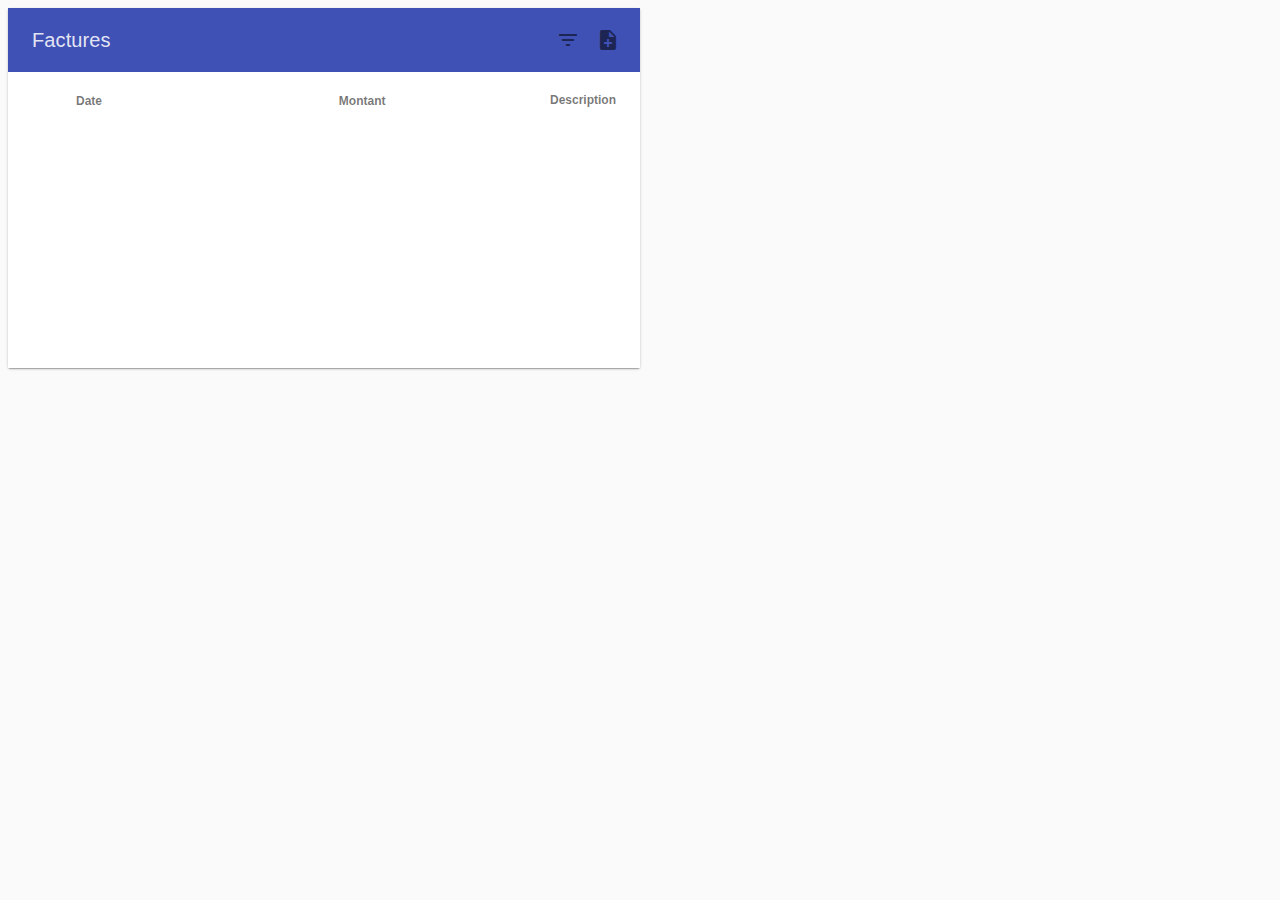
==== index.html @ da125765 "resize for modile tab" ====
<!doctype html>
<html >
  <head>
    <meta charset="UTF-8">
    <meta name="viewport" content="width=device-width, initial-scale=1">
    <title>Suivi chantier</title>
    <link rel="stylesheet" href="vendor/css/angular-material.min.css">
    <link rel="stylesheet" href="vendor/css/angular-csp.css">
    <link rel="stylesheet" href="vendor/css/md-data-table.min.css">
    <link href="https://fonts.googleapis.com/icon?family=Material+Icons" rel="stylesheet">
    <link rel="stylesheet" href="css/main.css">
  </head>
  <body ng-app="myApp" ng-cloak>
    <md-content style="height: 100%;" ng-controller="MainCtrl">
      <div layout-gt-sm="row" layout="column" style="height: 100%;">
        <md-card flex="40" flex-xs="100" style="height: (100% - 15px);">
          <add-facture ng-show="facturesComponent == 'form'" flex
                       factures-component="facturesComponent"
                       edited-item="editedItem"
                       list-factures="listFactures"></add-facture>
          <factures-table ng-show="facturesComponent == 'table'" flex
                          style="height: 100%;"
                          factures-component="facturesComponent"
                          edited-item="editedItem"
                          list-factures="listFactures"></factures-table>
        </md-card>
        <div flex="20">
        </div>
        <!-- <md-card ng-include="'components/lots/view.html'" flex="40" style="height: (100% - 15px);"></md-card> -->
      </div>
    </md-content>
    <script src="vendor/js/lodash.min.js"></script>
    <script src="vendor/js/angular.min.js"></script>
    <script src="vendor/js/angular-route.min.js"></script>
    <script src="vendor/js/angular-aria.min.js"></script>
    <script src="vendor/js/angular-animate.min.js"></script>
    <script src="vendor/js/angular-messages.min.js"></script>
    <script src="vendor/js/angular-material.min.js"></script>
    <script src="vendor/js/md-data-table.min.js"></script>
    <script src="vendor/js/angular-indexed-db.min.js"></script>
    <script src="app.js"></script>
    <script src="components/factures/controller.js"></script>
    <script src="components/addFacture/controller.js"></script>
  </body>
</html>
---- vendor/css/angular-csp.css ----
/* Include this file in your html if you are using the CSP mode. */

@charset "UTF-8";

[ng\:cloak],
[ng-cloak],
[data-ng-cloak],
[x-ng-cloak],
.ng-cloak,
.x-ng-cloak,
.ng-hide:not(.ng-hide-animate) {
  display: none !important;
}

ng\:form {
  display: block;
}

.ng-animate-shim {
  visibility:hidden;
}

.ng-anchor {
  position:absolute;
}
---- vendor/css/md-data-table.min.css ----
md-backdrop.md-edit-dialog-backdrop{z-index:80}md-edit-dialog{display:-webkit-flex;display:-ms-flexbox;display:flex;-webkit-flex-direction:column;-ms-flex-direction:column;flex-direction:column;position:fixed;z-index:81;background-color:#f9f9f9;border-radius:2px;cursor:default}md-edit-dialog>.md-content{padding:16px 24px 0}md-edit-dialog>.md-content .md-title{color:rgba(0,0,0,.87);margin-bottom:8px}md-edit-dialog>.md-content md-input-container{margin:0;font-size:13px}md-edit-dialog>.md-content md-input-container input{float:none}md-edit-dialog>.md-content md-input-container .md-errors-spacer{min-height:auto;min-width:auto;color:rgba(0,0,0,.54)}md-edit-dialog>.md-content md-input-container .md-errors-spacer .md-char-counter{padding:5px 2px 5px 0}md-edit-dialog>.md-content md-input-container [ng-message]{padding:5px 0 5px 2px}md-edit-dialog>.md-actions{margin:0 16px 8px}md-edit-dialog>.md-actions .md-button{margin:0;min-width:initial}md-edit-dialog>.md-actions .md-button+.md-button{margin-left:8px}.md-table-pagination{display:-webkit-flex;display:-ms-flexbox;display:flex;-webkit-align-items:center;-ms-flex-align:center;align-items:center;-webkit-justify-content:flex-end;-ms-flex-pack:end;justify-content:flex-end;-webkit-flex-wrap:wrap-reverse;-ms-flex-wrap:wrap-reverse;flex-wrap:wrap-reverse;box-sizing:border-box;padding:0 24px;font-size:12px;color:rgba(0,0,0,.54);border-top:1px rgba(0,0,0,.12) solid}.md-table-pagination md-select{-webkit-justify-content:flex-end;-ms-flex-pack:end;justify-content:flex-end;min-width:64px}.md-table-pagination md-select:not([disabled]):focus .md-select-value{color:rgba(0,0,0,.54)}.md-table-pagination md-select .md-select-value{-webkit-flex:0 0 auto;-ms-flex:0 0 auto;flex:0 0 auto}.md-table-pagination md-select .md-select-value span.md-select-icon{-webkit-justify-content:center;-ms-flex-pack:center;justify-content:center;text-align:center;margin-right:-6px!important}.md-table-pagination md-select .md-select-value span.md-select-icon:after{top:initial;-webkit-transform:scaleY(0.5) scaleX(1);transform:scaleY(0.5) scaleX(1)}.md-table-pagination>*{display:-webkit-flex;display:-ms-flexbox;display:flex;-webkit-align-items:center;-ms-flex-align:center;align-items:center;height:56px}.md-table-pagination>.buttons:not(:first-child),.md-table-pagination>.limit-select:not(:first-child){margin-left:32px}.md-table-pagination>.buttons{margin-right:-16px}.md-table-pagination>.buttons>.md-button.md-icon-button{margin:0}.md-table-pagination>.buttons>.label+.md-button.md-icon-button{margin-left:20px}md-select.md-table-select{margin:0}md-select.md-table-select>.md-select-value{padding:0;min-width:0;min-height:24px;border-bottom:0!important}md-select.md-table-select>.md-select-value>span{display:block;height:auto;-webkit-transform:none!important;transform:none!important}md-select.md-table-select>.md-select-value>span>.md-text{display:inherit;height:inherit;-webkit-transform:inherit;transform:inherit}md-select.md-table-select>.md-select-value>span.md-select-icon{display:-webkit-flex;display:-ms-flexbox;display:flex;-webkit-align-items:center;-ms-flex-align:center;align-items:center;height:24px;margin:0}md-select.md-table-select>.md-select-value>span.md-select-icon:after{top:initial}.md-select-menu-container.md-pagination-select,.md-select-menu-container.md-table-select{margin-left:-2px;border-radius:2px}.md-select-menu-container.md-pagination-select md-content,.md-select-menu-container.md-pagination-select md-select-menu,.md-select-menu-container.md-table-select md-content,.md-select-menu-container.md-table-select md-select-menu{border-radius:inherit}.md-select-menu-container.md-pagination-select md-content,.md-select-menu-container.md-table-select md-content{padding:0}.md-select-menu-container.md-table-select .md-text{font-size:13px}.md-select-menu-container.md-pagination-select .md-text{font-size:12px}md-toolbar.md-table-toolbar{box-shadow:none}md-toolbar.md-table-toolbar.md-default-theme:not(.md-menu-toolbar).md-default,md-toolbar.md-table-toolbar:not(.md-menu-toolbar).md-default{background-color:#fff;color:rgba(0,0,0,.87)}md-toolbar.md-table-toolbar.md-default-theme:not(.md-menu-toolbar).md-default .md-button,md-toolbar.md-table-toolbar:not(.md-menu-toolbar).md-default .md-button{color:rgba(0,0,0,.87)}@media only screen and (max-width:959px) and (min-width:0) and (orientation:landscape){md-toolbar.md-table-toolbar .md-toolbar-tools{height:64px;max-height:initial}}md-toolbar.md-table-toolbar .md-toolbar-tools{padding:0 24px}md-toolbar.md-table-toolbar .md-toolbar-tools md-icon{color:rgba(0,0,0,.54)}md-toolbar.md-table-toolbar .md-toolbar-tools>.md-button.md-icon-button{margin:0}md-toolbar.md-table-toolbar .md-toolbar-tools>.md-button.md-icon-button:first-child{margin-left:-12px}md-toolbar.md-table-toolbar .md-toolbar-tools>.md-button.md-icon-button:last-child{margin-right:-12px}md-card>md-table-container:first-child,md-card>md-toolbar.md-table-toolbar:first-child{border-top-left-radius:2px;border-top-right-radius:2px}md-card>md-table-container:last-child,md-card>md-toolbar.md-table-toolbar:last-child{border-bottom-left-radius:2px;border-bottom-right-radius:2px}md-table-container{display:block;max-width:100%;overflow-x:auto;-webkit-overflow-scrolling:touch}table.md-table{width:100%;border-spacing:0;overflow:hidden}table.md-table thead.md-head>tr.md-row{height:56px}table.md-table tbody.md-body>tr.md-row,table.md-table tfoot.md-foot>tr.md-row{height:48px}table.md-table thead.md-head+.md-table-progress md-progress-linear{top:-3px}table.md-table .md-table-progress th{padding:0}table.md-table .md-table-progress th md-progress-linear{height:0;transition:opacity 1s}table.md-table .md-table-progress th md-progress-linear.ng-hide{opacity:0}table.md-table .md-table-progress th md-progress-linear>.md-container{height:3px;top:0;transition:none}table.md-table .md-table-progress th md-progress-linear>.md-container>.md-bar{height:3px}table.md-table th.md-column{color:rgba(0,0,0,.54);font-size:12px;font-weight:700;white-space:nowrap}table.md-table th.md-column.md-sort{cursor:pointer}table.md-table th.md-column md-icon{height:16px;width:16px;font-size:16px!important;line-height:16px!important}table.md-table th.md-column md-icon.md-sort-icon{color:rgba(0,0,0,.26);opacity:0;transition:-webkit-transform .25s,opacity .25s;transition:transform .25s,opacity .25s}table.md-table th.md-column md-icon.md-sort-icon.md-asc{-webkit-transform:rotate(0deg);transform:rotate(0deg)}table.md-table th.md-column md-icon.md-sort-icon.md-desc{-webkit-transform:rotate(180deg);transform:rotate(180deg)}table.md-table th.md-column md-icon:not(:first-child){margin-left:8px}table.md-table th.md-column md-icon:not(:last-child){margin-right:8px}table.md-table th.md-column.md-active,table.md-table th.md-column.md-active md-icon{color:rgba(0,0,0,.87)}table.md-table th.md-column.md-active md-icon.md-sort-icon,table.md-table th.md-column:hover md-icon.md-sort-icon{opacity:1}table.md-table tr.md-row[data-ng-repeat].ng-leave,table.md-table tr.md-row[ng-repeat].ng-leave,table.md-table tr.md-row[ng\:repeat].ng-leave,table.md-table tr.md-row[x-ng-repeat].ng-leave{display:none}table.md-table.md-row-select tbody.md-body>tr.md-row{transition:background-color .2s}table.md-table.md-row-select tbody.md-body>tr.md-row:not([disabled]):hover{background-color:#eee!important}table.md-table.md-row-select tbody.md-body>tr.md-row.md-selected{background-color:#f5f5f5}table.md-table.md-row-select td.md-cell:first-child,table.md-table.md-row-select th.md-column:first-child{width:20px;padding:0 0 0 24px}table.md-table.md-row-select td.md-cell:nth-child(2),table.md-table.md-row-select th.md-column:nth-child(2){padding:0 24px}table.md-table.md-row-select td.md-cell:nth-child(n+3):nth-last-child(n+2),table.md-table.md-row-select th.md-column:nth-child(n+3):nth-last-child(n+2){padding:0 56px 0 0}table.md-table:not(.md-row-select) td.md-cell:first-child,table.md-table:not(.md-row-select) th.md-column:first-child{padding:0 24px}table.md-table:not(.md-row-select) td.md-cell:nth-child(n+2):nth-last-child(n+2),table.md-table:not(.md-row-select) th.md-column:nth-child(n+2):nth-last-child(n+2){padding:0 56px 0 0}table.md-table td.md-cell,table.md-table th.md-column{vertical-align:middle;text-align:left}table.md-table td.md-cell>*,table.md-table th.md-column>*{vertical-align:middle}table.md-table td.md-cell:last-child,table.md-table th.md-column:last-child{padding:0 24px 0 0}table.md-table td.md-cell.md-clickable,table.md-table th.md-column.md-clickable{cursor:pointer}table.md-table td.md-cell.md-clickable:focus,table.md-table th.md-column.md-clickable:focus{outline:0}table.md-table td.md-cell.md-numeric,table.md-table th.md-column.md-numeric{text-align:right}table.md-table td.md-cell md-checkbox,table.md-table th.md-column md-checkbox{margin:0;width:20px}table.md-table td.md-cell{color:rgba(0,0,0,.87);font-size:13px;border-top:1px rgba(0,0,0,.12) solid}table.md-table td.md-cell.md-numeric md-select{-webkit-justify-content:flex-end;-ms-flex-pack:end;justify-content:flex-end}table.md-table td.md-cell.md-numeric md-select .md-select-value{-webkit-flex:0 0 auto;-ms-flex:0 0 auto;flex:0 0 auto}table.md-table td.md-cell.md-placeholder{color:rgba(0,0,0,.26)}table.md-table td.md-cell md-select>.md-select-value>span.md-select-icon{-webkit-justify-content:flex-end;-ms-flex-pack:end;justify-content:flex-end;color:rgba(0,0,0,.54);width:18px;text-align:right}table.md-table td.md-cell md-select>.md-select-value>span.md-select-icon:after{-webkit-transform:scaleY(0.4) scaleX(0.8);transform:scaleY(0.4) scaleX(0.8)}
---- css/main.css ----
.md-input-lightweight {
  border: none;
  outline: none;
  background-color: transparent;
}
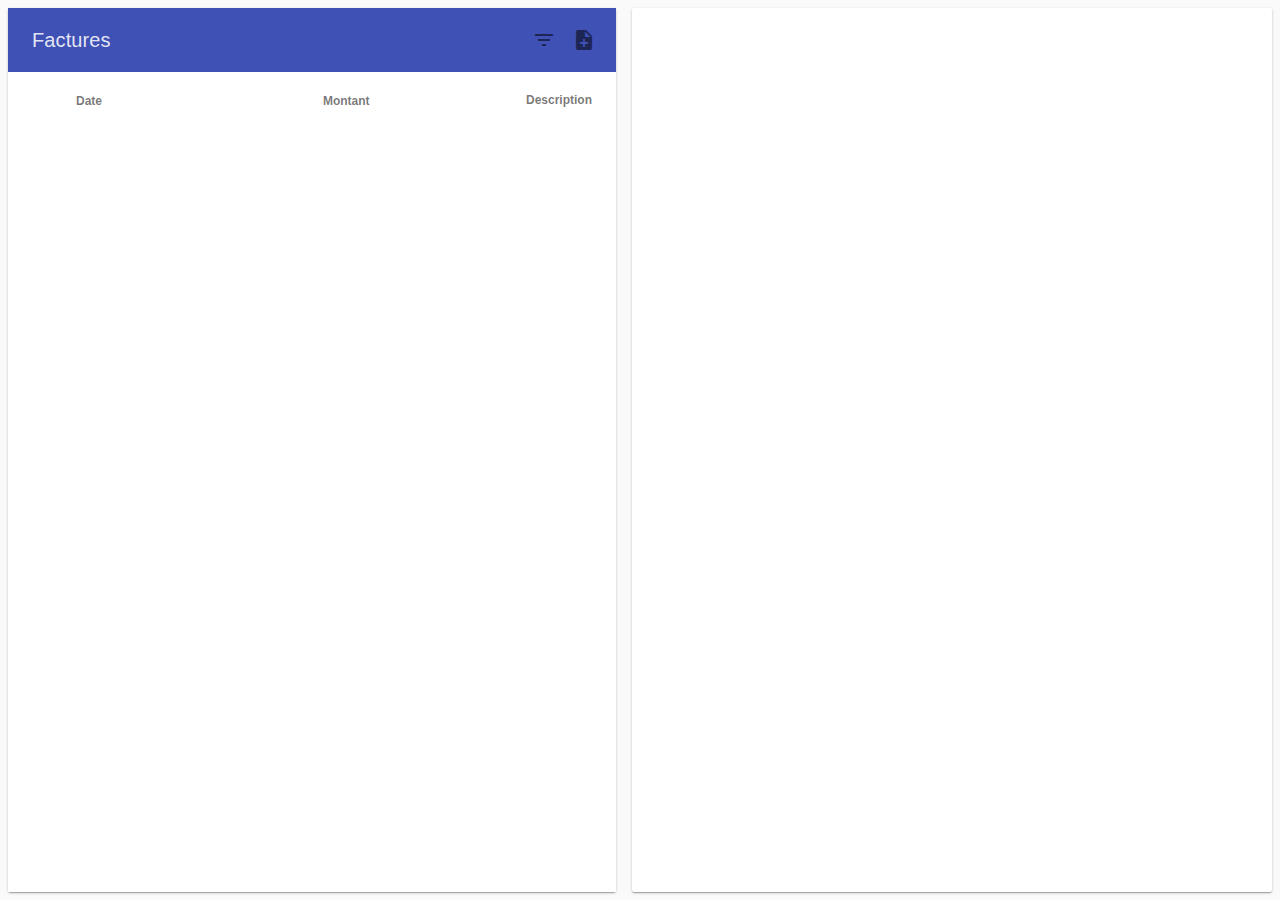
==== commit 8f67eca6: "edit facture lot save" ====
--- a/index.html
+++ b/index.html
@@ -12,10 +12,11 @@
   </head>
   <body ng-app="myApp" ng-cloak>
     <md-content style="height: 100%;" ng-controller="MainCtrl">
-      <div layout-gt-sm="row" layout="column" style="height: 100%;">
-        <md-card flex="40" flex-xs="100" style="height: (100% - 15px);">
+      <div layout="row" style="height: 100%;">
+        <md-card flex="inital" style="height: (100% - 15px);">
           <add-facture ng-show="facturesComponent == 'form'" flex
                        factures-component="facturesComponent"
+                       style="height: 100%;"
                        edited-item="editedItem"
                        list-factures="listFactures"></add-facture>
           <factures-table ng-show="facturesComponent == 'table'" flex
@@ -24,8 +25,13 @@
                           edited-item="editedItem"
                           list-factures="listFactures"></factures-table>
         </md-card>
-        <div flex="20">
-        </div>
+        <md-card flex="50" style="background-color: white;" hide show-gt-xs>
+        </md-card>
+        <!-- <md-card ng-include="'components/lots/view.html'" flex="40" style="height: (100% - 15px);"></md-card> -->
+      </div>
+      <div layout="row" hide-gt-xs style="height: 100%;">
+        <md-card flex="grow" style="background-color: white;">
+        </md-card>
         <!-- <md-card ng-include="'components/lots/view.html'" flex="40" style="height: (100% - 15px);"></md-card> -->
       </div>
     </md-content>
@@ -38,6 +44,7 @@
     <script src="vendor/js/angular-material.min.js"></script>
     <script src="vendor/js/md-data-table.min.js"></script>
     <script src="vendor/js/angular-indexed-db.min.js"></script>
+    <script src="vendor/js/ng-currency.js"></script>
     <script src="app.js"></script>
     <script src="components/factures/controller.js"></script>
     <script src="components/addFacture/controller.js"></script>
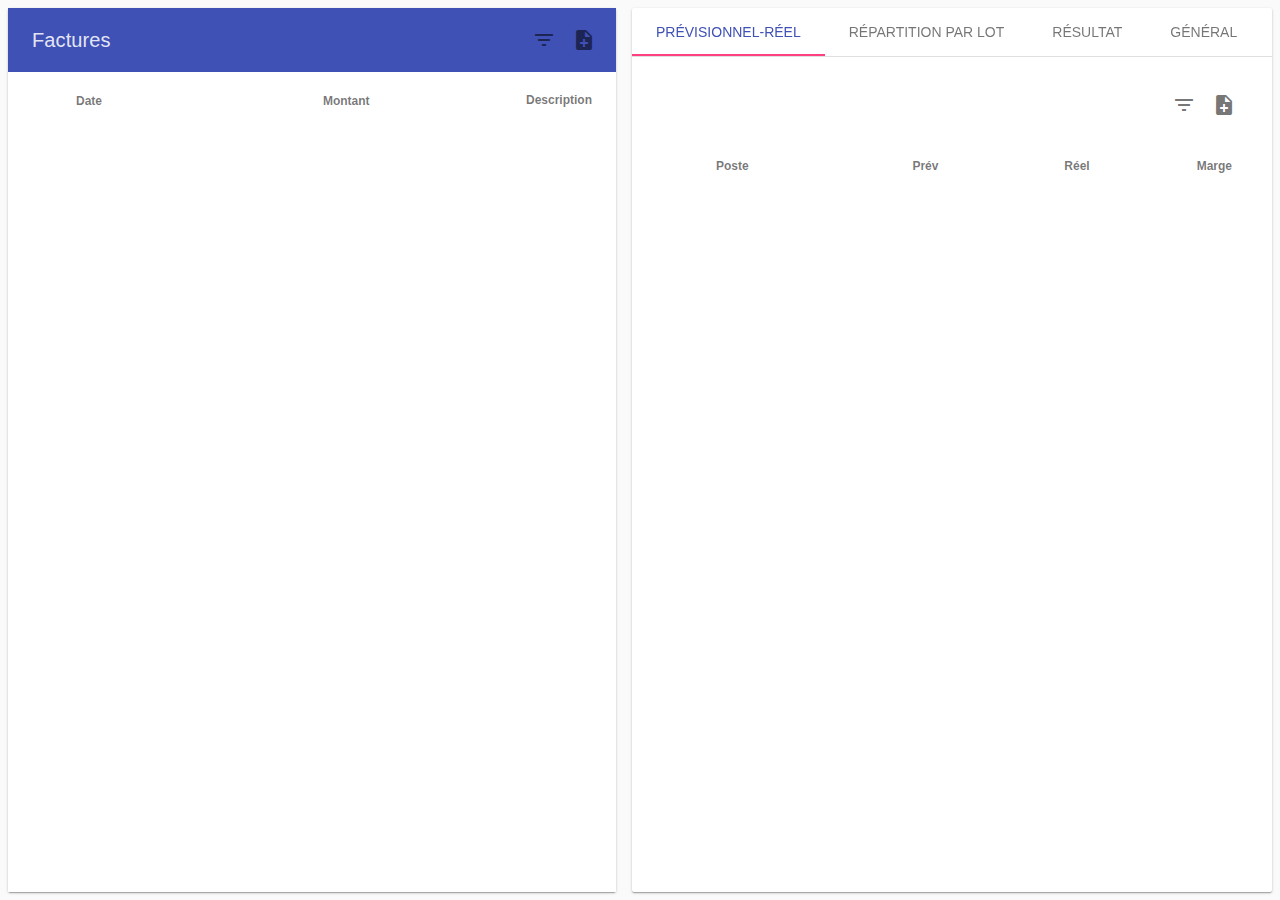
==== commit f2111027: "add postes screens" ====
--- a/index.html
+++ b/index.html
@@ -26,11 +26,13 @@
                           list-factures="listFactures"></factures-table>
         </md-card>
         <md-card flex="50" style="background-color: white;" hide show-gt-xs>
+          <tabs-overview list-factures="listFactures"></tabs-overview>
         </md-card>
         <!-- <md-card ng-include="'components/lots/view.html'" flex="40" style="height: (100% - 15px);"></md-card> -->
       </div>
       <div layout="row" hide-gt-xs style="height: 100%;">
         <md-card flex="grow" style="background-color: white;">
+          <tabs-overview list-factures="listFactures"></tabs-overview>
         </md-card>
         <!-- <md-card ng-include="'components/lots/view.html'" flex="40" style="height: (100% - 15px);"></md-card> -->
       </div>
@@ -48,5 +50,8 @@
     <script src="app.js"></script>
     <script src="components/factures/controller.js"></script>
     <script src="components/addFacture/controller.js"></script>
+    <script src="components/tabsOverview/controller.js"></script>
+    <script src="components/prevreel/controller.js"></script>
+    <script src="components/addPoste/controller.js"></script>
   </body>
 </html>
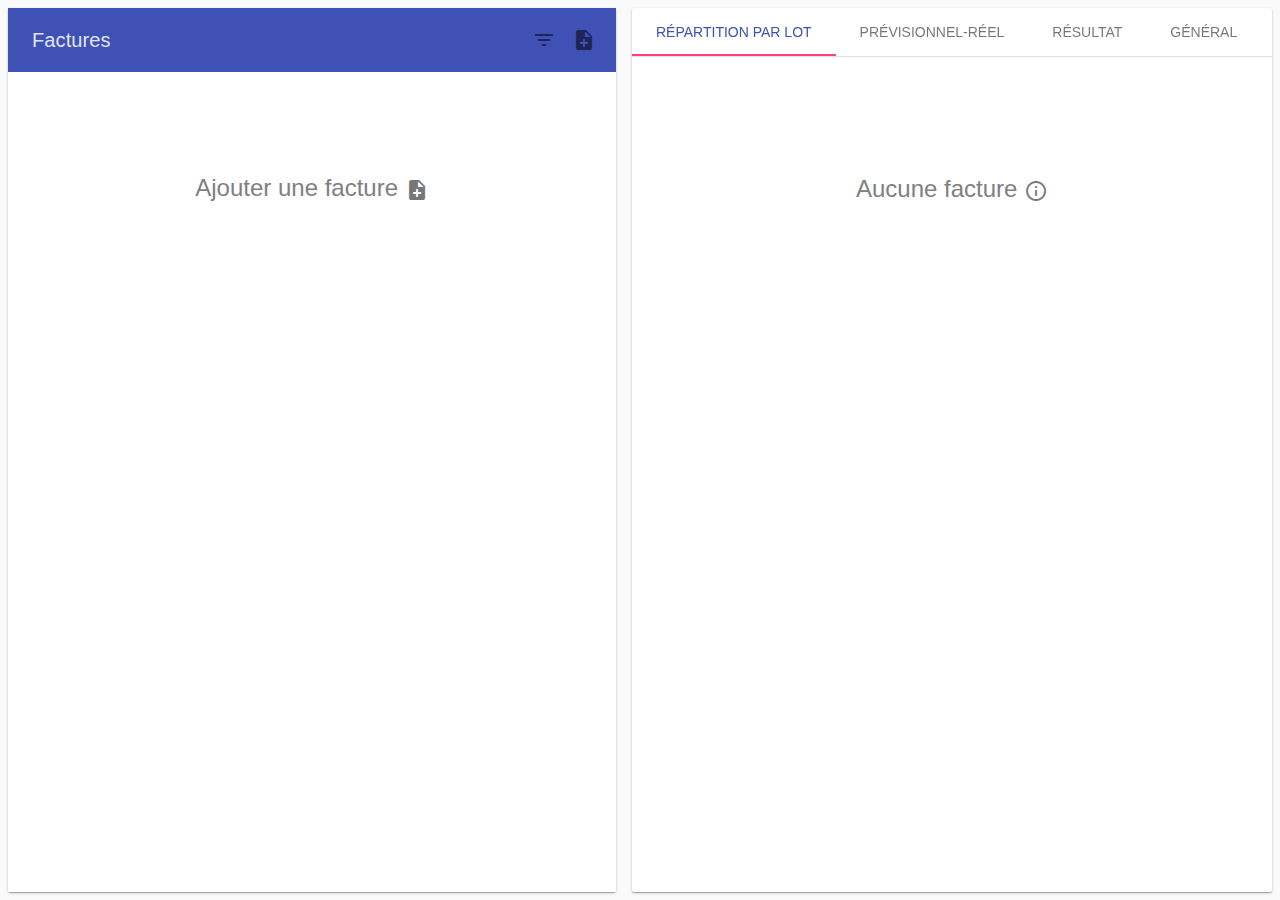
==== commit 1e749454: "calcul totaux" ====
--- a/index.html
+++ b/index.html
@@ -53,5 +53,6 @@
     <script src="components/tabsOverview/controller.js"></script>
     <script src="components/prevreel/controller.js"></script>
     <script src="components/addPoste/controller.js"></script>
+    <script src="components/repartLot/controller.js"></script>
   </body>
 </html>
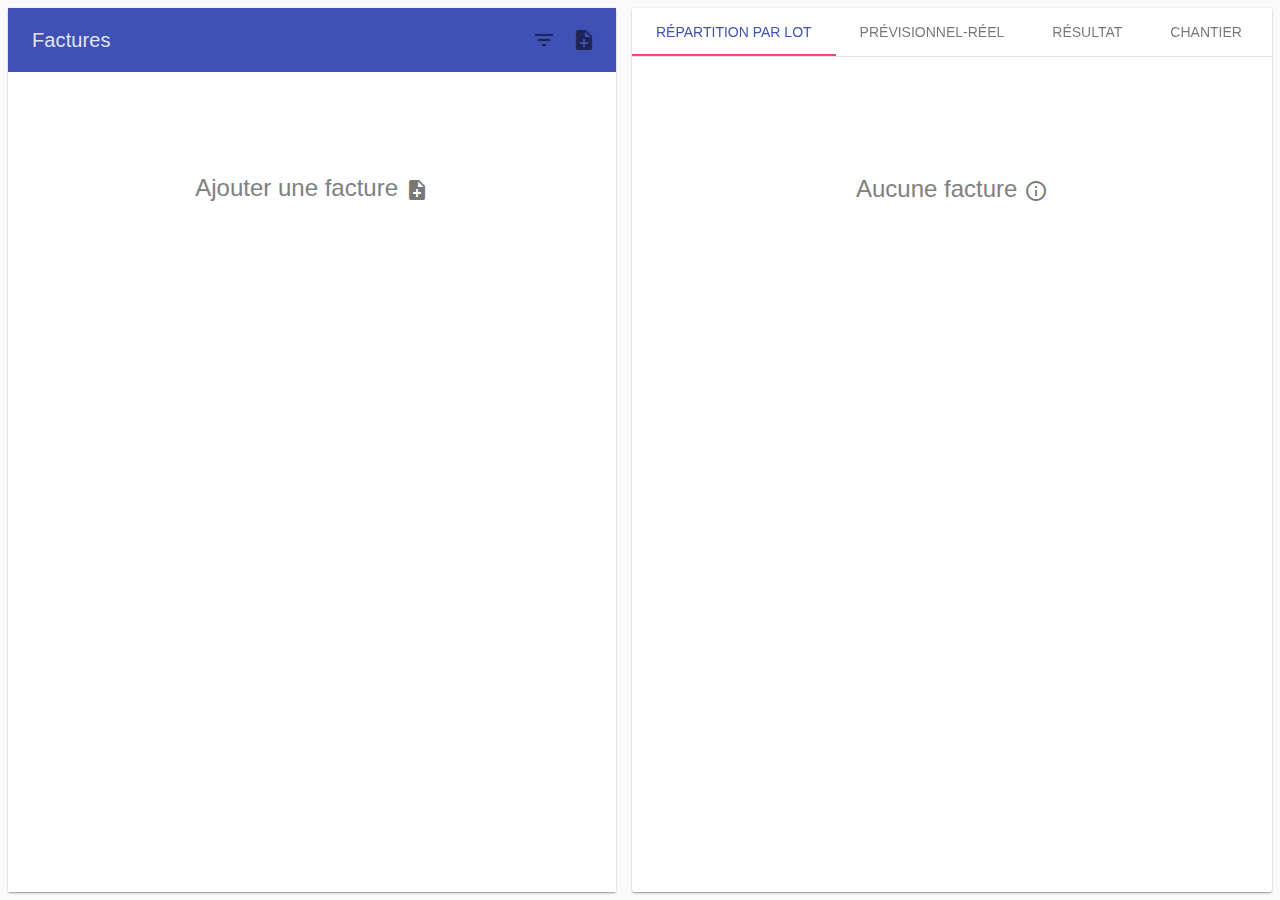
==== commit 96e6867e: "add chantier infos" ====
--- a/index.html
+++ b/index.html
@@ -54,5 +54,6 @@
     <script src="components/prevreel/controller.js"></script>
     <script src="components/addPoste/controller.js"></script>
     <script src="components/repartLot/controller.js"></script>
+    <script src="components/general/controller.js"></script>
   </body>
 </html>
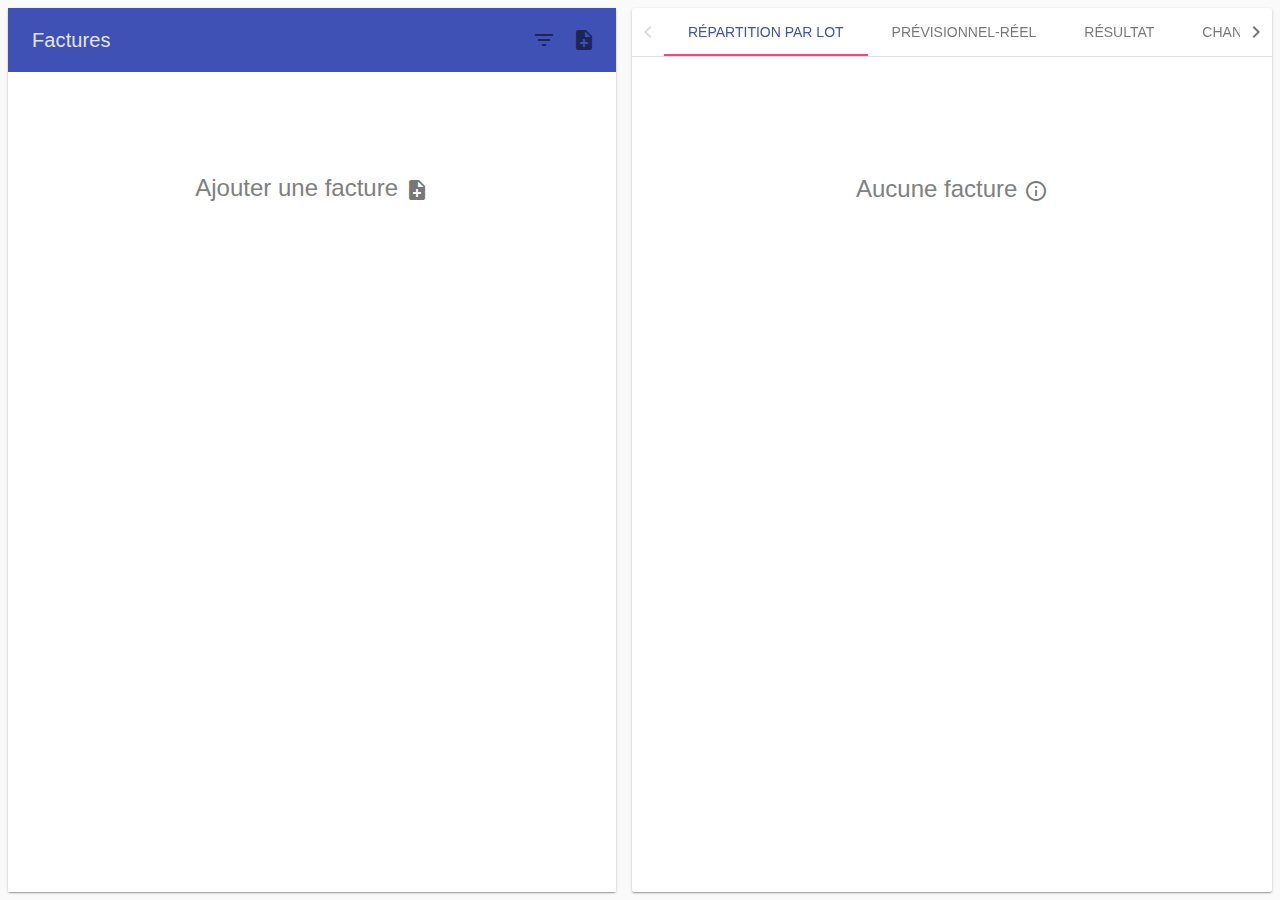
==== commit 0ca8bbd9: "add admin screen delete db" ====
--- a/index.html
+++ b/index.html
@@ -55,5 +55,6 @@
     <script src="components/addPoste/controller.js"></script>
     <script src="components/repartLot/controller.js"></script>
     <script src="components/general/controller.js"></script>
+    <script src="components/admin/controller.js"></script>
   </body>
 </html>
